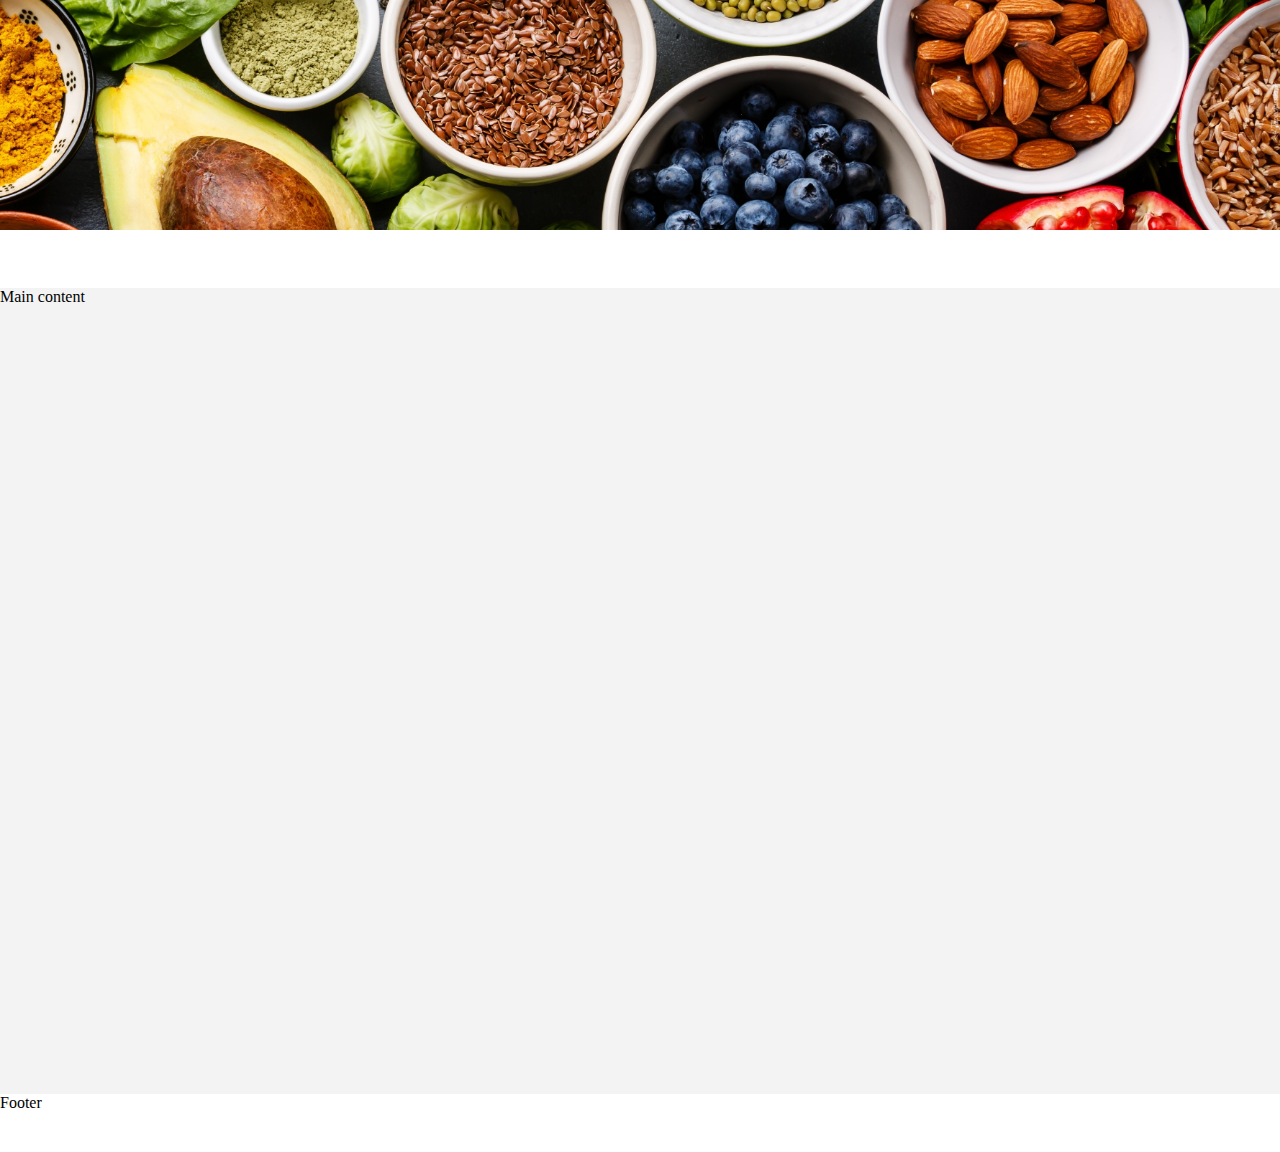
==== index.html @ 13cbc708 "layout" ====
<html>
    <head>
        <meta charset="UTF-8">
        <meta name="author" content="Kinga Borycka & Filip Jaszczyk">
        <meta name="keywords" content="food,recipes,eat,dinner,lunch">
        <title>Cook&Eat</title>
        <link rel="stylesheet" type="text/css" href="style.css"/>
    </head>
    <body>
        <div class="header">
            <div id="img_div"></div>
        </div>
        <div class="main_content">
            Main content
        </div>
        <div class="footer">
            Footer
        </div>

    </body>
</html>
---- style.css ----
body{
    position: relative;
    width: 100%;
    height: 90vw;
    overflow-y: scroll;
    left:0px;
    top:0px;
    margin:0px;

}

.header{
    position: relative;
    width: 100%;
    height: 25%;
    left: 0px;
    top: 0px;

    background: #FFFFFF;
}
#img_div{
    width: 100%;
    height: 80%;
    background: url(header.jpg);
    background-size: cover;
    background-position: center;
}

.main_content{
    position: relative;
    width: 100%;
    height: 70%;
    background: rgba(196,196,196,0.2);
}

.footer{
    width: 100%;
    height: 5%;
    background: #FFFFFF;
}
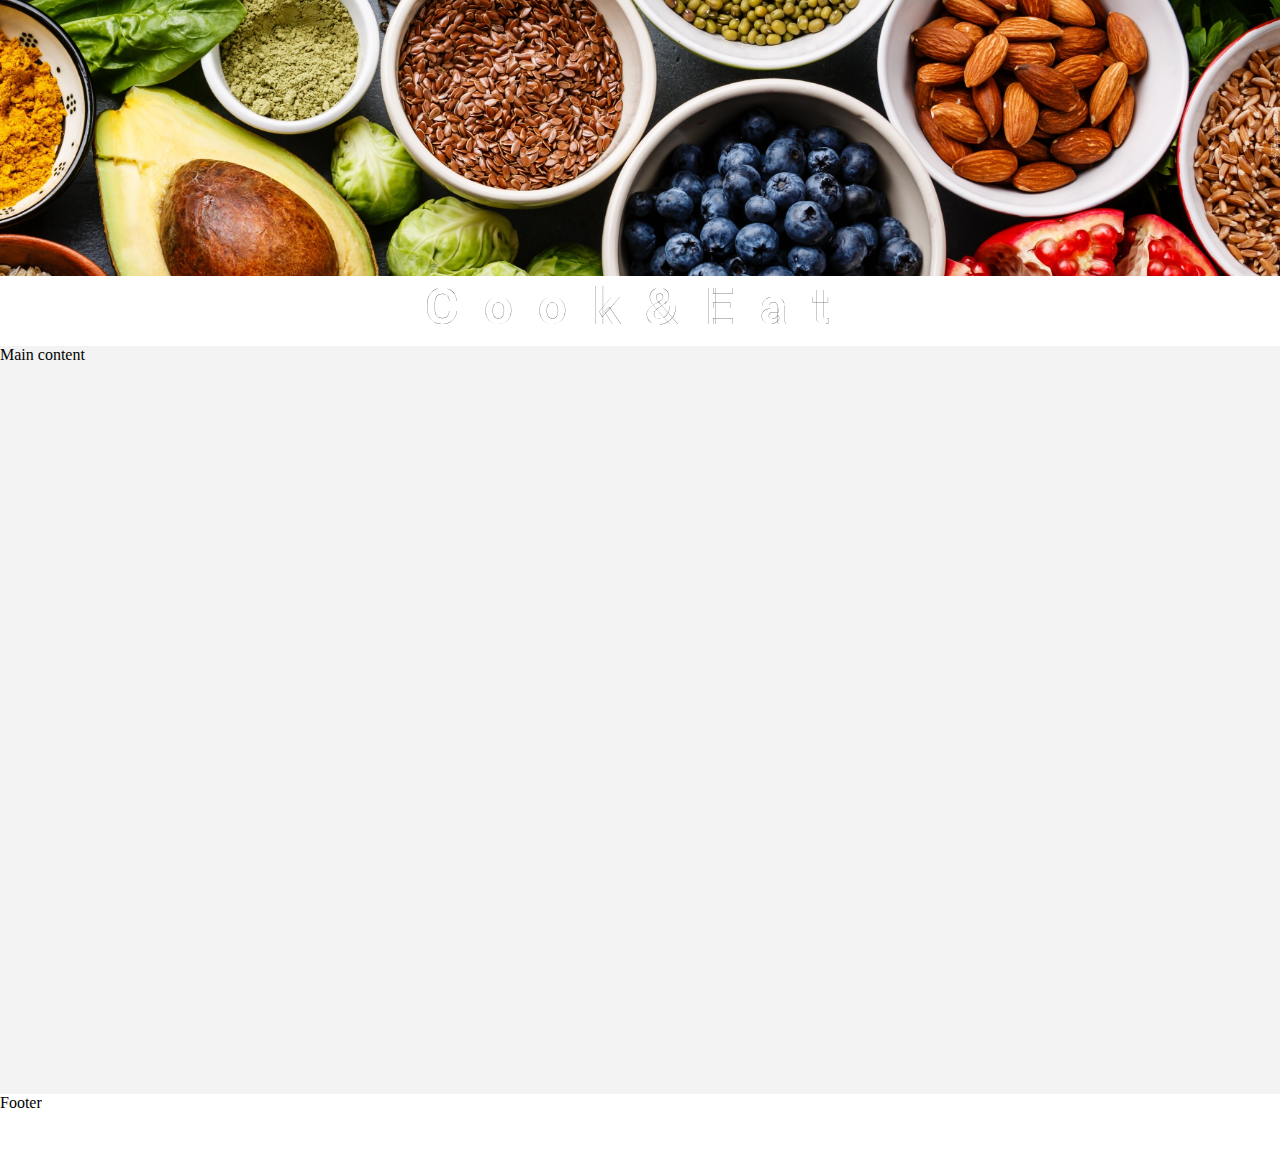
==== commit 33033883: "title" ====
--- a/index.html
+++ b/index.html
@@ -1,3 +1,4 @@
+<!DOCTYPE html>
 <html>
     <head>
         <meta charset="UTF-8">
@@ -5,14 +6,20 @@
         <meta name="keywords" content="food,recipes,eat,dinner,lunch">
         <title>Cook&Eat</title>
         <link rel="stylesheet" type="text/css" href="style.css"/>
+        <link rel="preconnect" href="https://fonts.gstatic.com">
+        <link href="https://fonts.googleapis.com/css2?family=Roboto&display=swap" rel="stylesheet">
     </head>
     <body>
+        <!-- ---------------------------HEADER----------------------------- -->
         <div class="header">
             <div id="img_div"></div>
+            <div id="title_div"><h1 id="title">Cook&Eat</h1></div>
         </div>
+        <!-- ---------------------------MAIN CONTENT----------------------- -->
         <div class="main_content">
             Main content
         </div>
+        <!-- ---------------------------FOOTER----------------------------- -->
         <div class="footer">
             Footer
         </div>
--- a/style.css
+++ b/style.css
@@ -8,11 +8,11 @@
     margin:0px;
 
 }
-
+/* ----------------------HEADER--------------------- */
 .header{
     position: relative;
     width: 100%;
-    height: 25%;
+    height: 30%;
     left: 0px;
     top: 0px;
 
@@ -25,14 +25,30 @@
     background-size: cover;
     background-position: center;
 }
+#title_div{
+    position: absolute;
+    width:100%;
+    height: 20%;
+    text-align: center;
+}
+#title{
+    margin:0em;
+    font-size:4vw;
+    font-family: 'Roboto', sans-serif;
+    color: #FFFFFF;
+    -webkit-text-stroke:0.2px #000000;
+    letter-spacing: 0.5em;
 
+}
+
+/* ----------------------MAIN CONTENT--------------------- */
 .main_content{
     position: relative;
     width: 100%;
-    height: 70%;
+    height: 65%;
     background: rgba(196,196,196,0.2);
 }
-
+/* ----------------------FOOTER--------------------- */
 .footer{
     width: 100%;
     height: 5%;
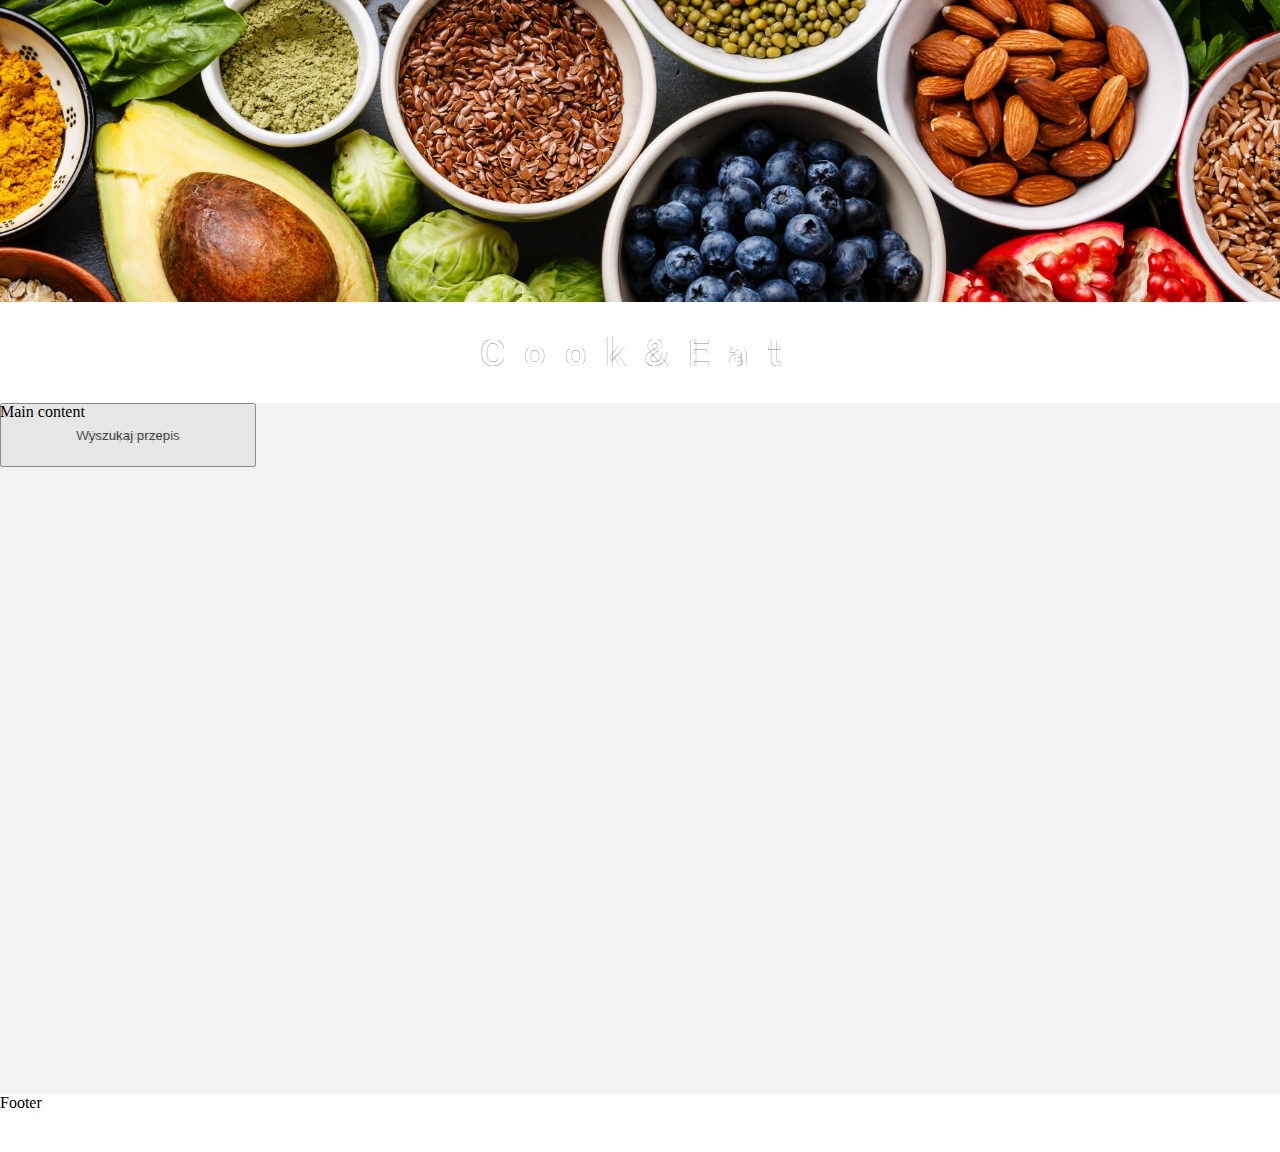
==== commit 5452d17a: "button" ====
--- a/index.html
+++ b/index.html
@@ -15,6 +15,9 @@
             <div id="img_div"></div>
             <div id="title_div"><h1 id="title">Cook&Eat</h1></div>
         </div>
+        
+        <button class="button1 left-button" type="button">Dodaj przepis</button>
+        <button class="button1 right-button" type="button">Wyszukaj przepis</button>
         <!-- ---------------------------MAIN CONTENT----------------------- -->
         <div class="main_content">
             Main content
--- a/style.css
+++ b/style.css
@@ -12,7 +12,7 @@
 .header{
     position: relative;
     width: 100%;
-    height: 30%;
+    height: 35%;
     left: 0px;
     top: 0px;
 
@@ -20,7 +20,7 @@
 }
 #img_div{
     width: 100%;
-    height: 80%;
+    height: 75%;
     background: url(header.jpg);
     background-size: cover;
     background-position: center;
@@ -28,12 +28,14 @@
 #title_div{
     position: absolute;
     width:100%;
-    height: 20%;
-    text-align: center;
+    height: 25%;
+    display: flex;
+    align-items: center;
+    justify-content: center;
 }
 #title{
     margin:0em;
-    font-size:4vw;
+    font-size:3vw;
     font-family: 'Roboto', sans-serif;
     color: #FFFFFF;
     -webkit-text-stroke:0.2px #000000;
@@ -41,11 +43,26 @@
 
 }
 
+.button1{
+    position: absolute;
+    width: 20vw;
+    height: 5vw;
+    opacity: 0.8;
+
+}
+
+.left-button{
+    
+}
+
+.right-button{
+    
+}
 /* ----------------------MAIN CONTENT--------------------- */
 .main_content{
     position: relative;
     width: 100%;
-    height: 65%;
+    height: 60%;
     background: rgba(196,196,196,0.2);
 }
 /* ----------------------FOOTER--------------------- */
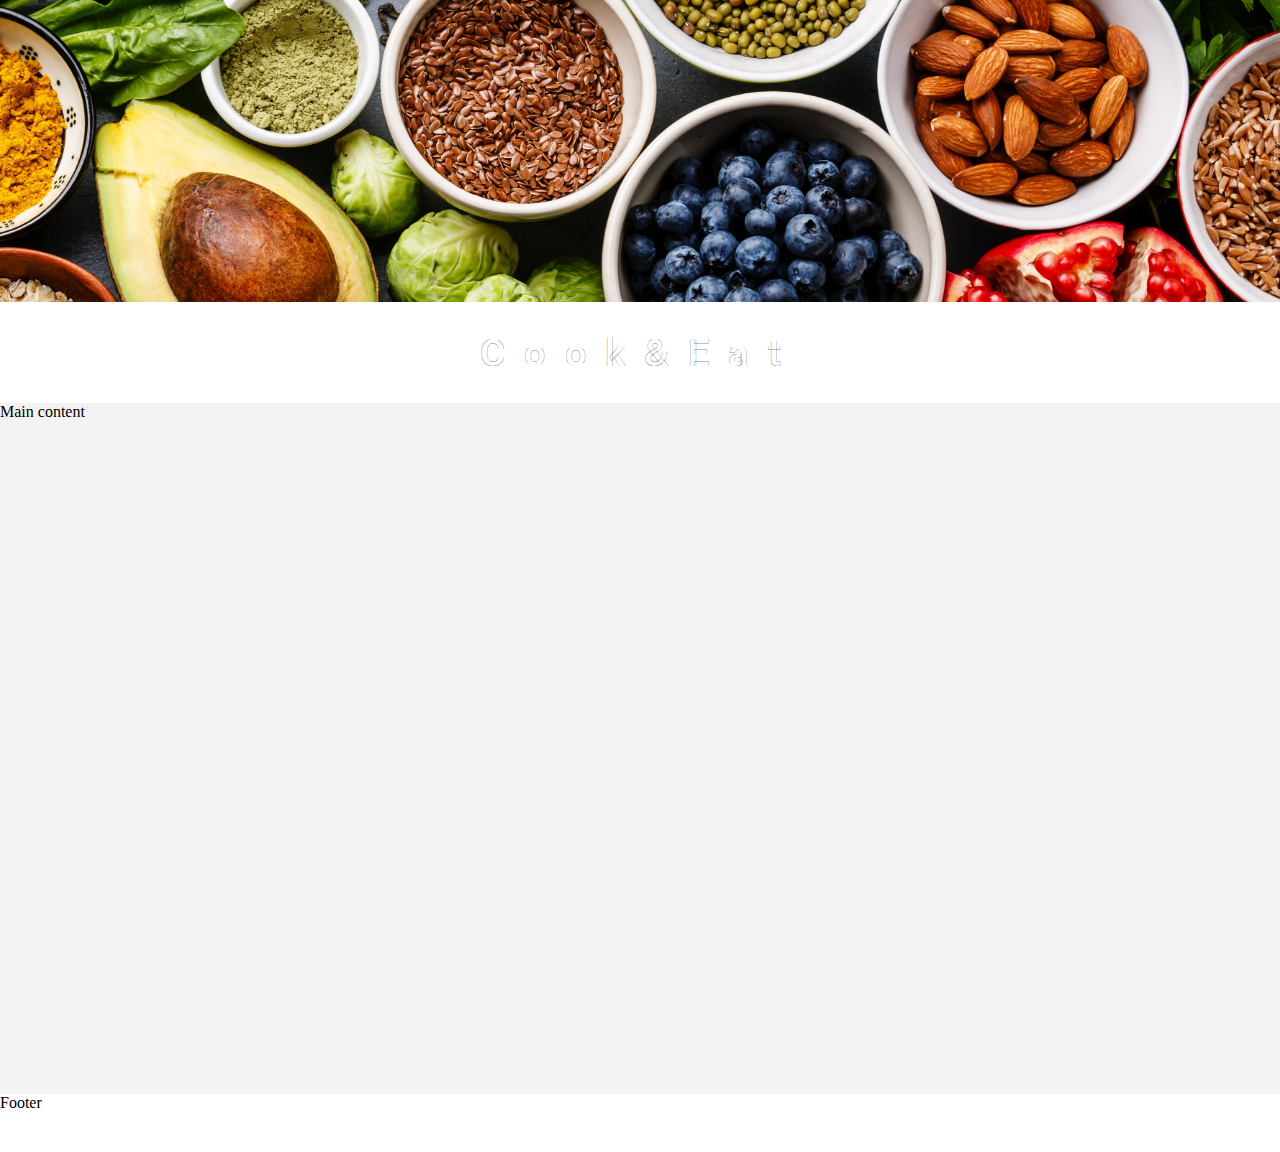
==== commit b36a154e: "button" ====
--- a/index.html
+++ b/index.html
@@ -16,8 +16,8 @@
             <div id="title_div"><h1 id="title">Cook&Eat</h1></div>
         </div>
         
-        <button class="button1 left-button" type="button">Dodaj przepis</button>
-        <button class="button1 right-button" type="button">Wyszukaj przepis</button>
+        <!-- <button class="button1 left-button" type="button">Dodaj przepis</button>
+        <button class="button1 right-button" type="button">Wyszukaj przepis</button> -->
         <!-- ---------------------------MAIN CONTENT----------------------- -->
         <div class="main_content">
             Main content
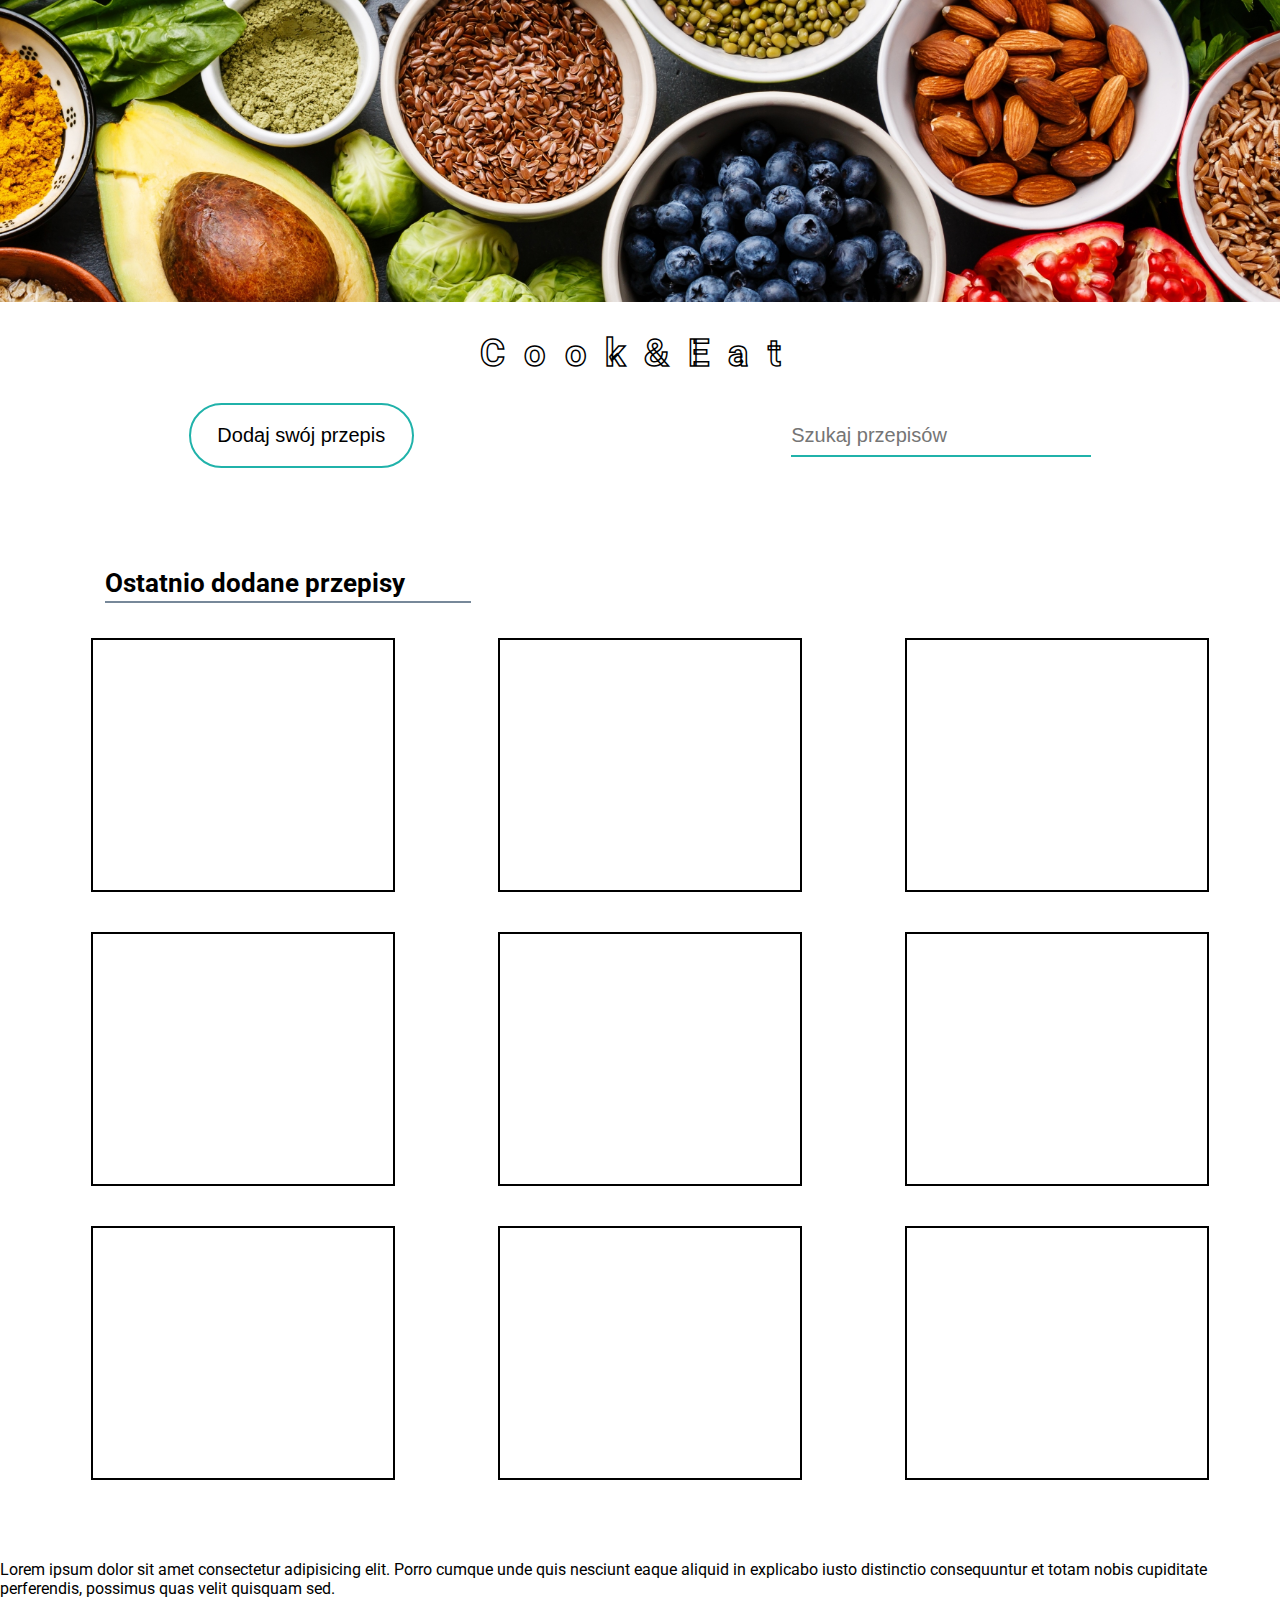
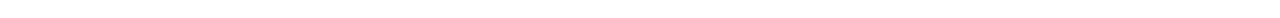
==== commit e3edec2c: "update" ====
--- a/index.html
+++ b/index.html
@@ -8,6 +8,9 @@
         <link rel="stylesheet" type="text/css" href="style.css"/>
         <link rel="preconnect" href="https://fonts.gstatic.com">
         <link href="https://fonts.googleapis.com/css2?family=Roboto&display=swap" rel="stylesheet">
+        <link rel="stylesheet" href="https://cdnjs.cloudflare.com/ajax/libs/font-awesome/5.15.3/css/all.min.css"
+        integrity="sha512-iBBXm8fW90+nuLcSKlbmrPcLa0OT92xO1BIsZ+ywDWZCvqsWgccV3gFoRBv0z+8dLJgyAHIhR35VZc2oM/gI1w=="
+        crossorigin="anonymous" referrerpolicy="no-referrer" />
     </head>
     <body>
         <!-- ---------------------------HEADER----------------------------- -->
@@ -15,16 +18,32 @@
             <div id="img_div"></div>
             <div id="title_div"><h1 id="title">Cook&Eat</h1></div>
         </div>
+
+        <div class="button-containter">
+            <button class="main-button">Dodaj swój przepis</button>
+            <div class="input-container">
+                <input type="text" class="main-input" placeholder="Szukaj przepisów">
+                <i class="fas fa-search" id="search-icon"></i>
+            </div>
+        </div>
+
+        <div class="recent-recepies-section-container">
+            <h1 class="section-title">Ostatnio dodane przepisy</h1>
+            <div class="recent-recepies-container">
+                <div class="recepie"></div>
+                <div class="recepie"></div>
+                <div class="recepie"></div>
+                <div class="recepie"></div>
+                <div class="recepie"></div>
+                <div class="recepie"></div>
+                <div class="recepie"></div>
+                <div class="recepie"></div>
+                <div class="recepie"></div>
+            </div>
+        </div>
         
-        <!-- <button class="button1 left-button" type="button">Dodaj przepis</button>
-        <button class="button1 right-button" type="button">Wyszukaj przepis</button> -->
-        <!-- ---------------------------MAIN CONTENT----------------------- -->
-        <div class="main_content">
-            Main content
-        </div>
-        <!-- ---------------------------FOOTER----------------------------- -->
         <div class="footer">
-            Footer
+            Lorem ipsum dolor sit amet consectetur adipisicing elit. Porro cumque unde quis nesciunt eaque aliquid in explicabo iusto distinctio consequuntur et totam nobis cupiditate perferendis, possimus quas velit quisquam sed.
         </div>
 
     </body>
--- a/style.css
+++ b/style.css
@@ -1,3 +1,8 @@
+* {
+    margin: 0;
+    padding: 0;
+
+}
 body{
     position: relative;
     width: 100%;
@@ -6,17 +11,8 @@
     left:0px;
     top:0px;
     margin:0px;
-
-}
-/* ----------------------HEADER--------------------- */
-.header{
-    position: relative;
-    width: 100%;
-    height: 35%;
-    left: 0px;
-    top: 0px;
-
-    background: #FFFFFF;
+    background-color: #FFFFFF;
+    font-family: 'Roboto', sans-serif;
 }
 #img_div{
     width: 100%;
@@ -24,6 +20,13 @@
     background: url(header.jpg);
     background-size: cover;
     background-position: center;
+}
+.header{
+    position: relative;
+    width: 100%;
+    height: 35%;
+    left: 0px;
+    top: 0px;
 }
 #title_div{
     position: absolute;
@@ -36,39 +39,88 @@
 #title{
     margin:0em;
     font-size:3vw;
-    font-family: 'Roboto', sans-serif;
     color: #FFFFFF;
-    -webkit-text-stroke:0.2px #000000;
+    -webkit-text-stroke:1.5px #000000;
     letter-spacing: 0.5em;
 
 }
-
-.button1{
+.button-containter{
+    display: flex;
+    flex-direction: row;
+    justify-content: space-around;
+    align-items: center;
+}
+.main-button{
+    width: 225px;
+    height: 65px;
+    border: 2px solid lightseagreen;
+    border-radius: 40px;
+    font-size: 20px;
+    background-color: #FFFFFF;
+}
+.main-input{
+    font-size: 20px;
+    height: 40px;
+    border: 0px;
+    width: 300px;
+}
+.input-container{
+    position: relative;
+}
+.main-input:focus{
+    outline: none;
+}
+.input-container::after{
+    content: "";
+    display: block;
+    text-decoration: none;
+    width: 100%;
+    height: 2px;
+    background-color: lightseagreen;
     position: absolute;
-    width: 20vw;
-    height: 5vw;
-    opacity: 0.8;
-
+    bottom: -1px;
 }
-
-.left-button{
-    
+#search-icon{
+    font-size: 24px;
+    margin-bottom: 2px;
+    color: #B78F7F;
 }
-
-.right-button{
-    
+.recent-recepies-section-container{
+    padding-left:  60px;
+    padding-top: 100px;
 }
-/* ----------------------MAIN CONTENT--------------------- */
-.main_content{
+.section-title{
     position: relative;
-    width: 100%;
-    height: 60%;
-    background: rgba(196,196,196,0.2);
+    font-size: 26px;
+    padding-left: 45px;
+}
+.recent-recepies-container{
+    display: flex;
+    justify-content: space-around;
+    padding: 40px 0px;
+    flex-wrap: wrap;
+}
+.recepie{
+    display: bloc;
+    border: 2px solid black;
+    width: 300px;
+    height: 250px;
+    margin-right: 40px;
+    margin-bottom: 40px;
+}
+.section-title::after{
+    content: "";
+    display: block;
+    text-decoration: none;
+    width: 30%;
+    height: 2px;
+    background-color: lightslategray;
+    position: absolute;
+    bottom: -5px;
 }
 /* ----------------------FOOTER--------------------- */
 .footer{
     width: 100%;
     height: 5%;
-    background: #FFFFFF;
 }
 
